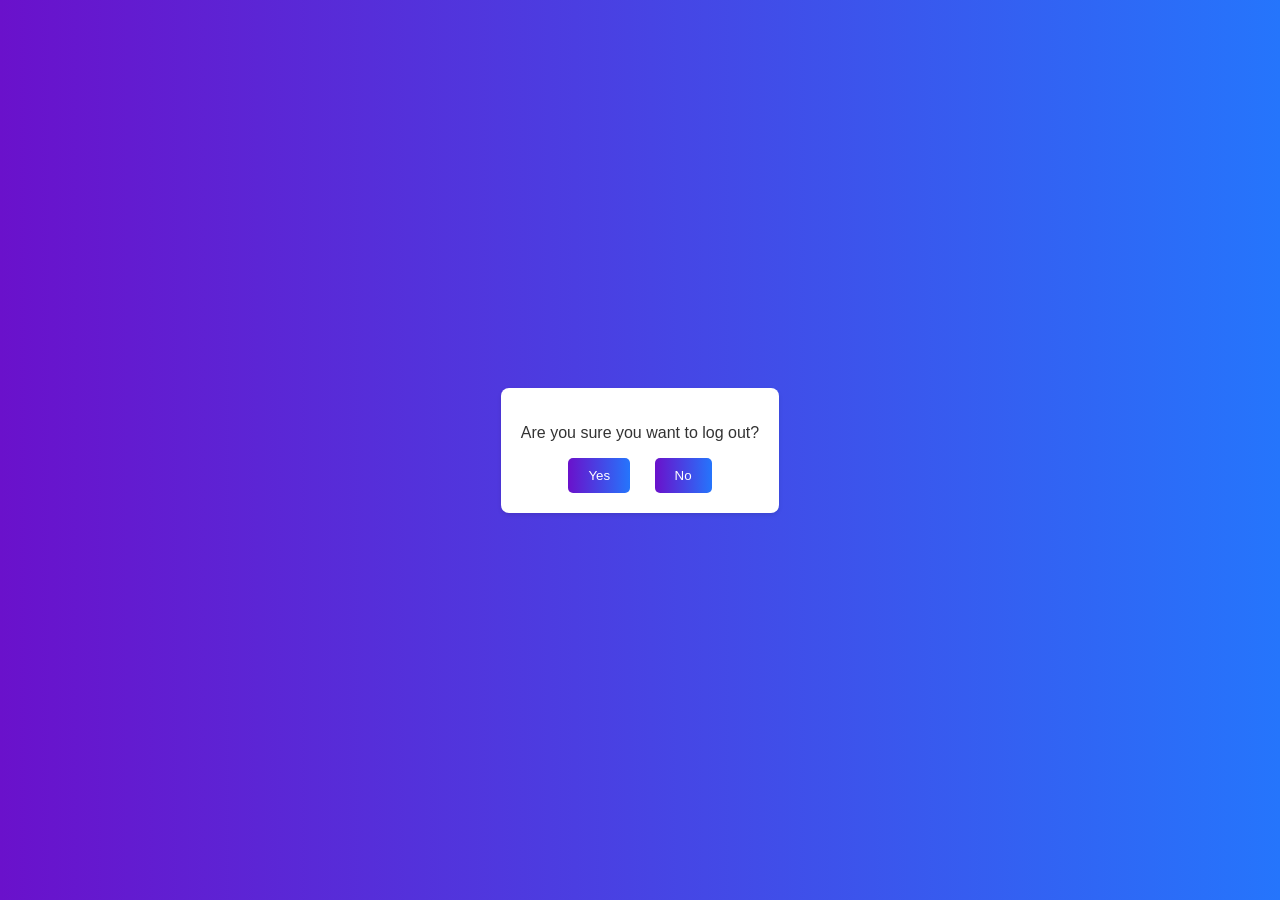
==== logout.html @ cee4d314 "Add files via upload" ====
<!DOCTYPE html>
<html lang="en">
<head>
    <meta charset="UTF-8">
    <meta name="viewport" content="width=device-width, initial-scale=1.0">
    <title>Logout</title>
    <link rel="stylesheet" href="styles.css">
    <script>
        function confirmLogout() {
            var confirmation = confirm("Are you sure you want to log out?");
            if (confirmation) {
                logout();
            }
        }

        function logout() {
            window.location.href = "index.html"; // Redirect to login screen
        }

        function cancelLogout() {
            window.location.href = "home.html"; // Redirect to home screen
        }
    </script>
    <style>
        .logout-popup {
            display: flex;
            justify-content: center;
            align-items: center;
            position: fixed;
            top: 0;
            left: 0;
            width: 100%;
            height: 100%;
            background-color: rgba(0, 0, 0, 0.5); /* Semi-transparent background */
        }

        .logout-popup-content {
            background-color: #fff;
            padding: 20px;
            border-radius: 8px;
            box-shadow: 0 2px 4px rgba(0, 0, 0, 0.1);
            text-align: center;
        }

        .logout-popup button {
            margin: 0 10px;
        }
    </style>
</head>
<body>
    <div class="logout-popup">
        <div class="logout-popup-content">
            <p>Are you sure you want to log out?</p>
            <button onclick="logout()">Yes</button>
            <button onclick="cancelLogout()">No</button>
        </div>
    </div>
</body>
</html>
---- styles.css ----
body {
    margin: 0;
    font-family: Arial, sans-serif;
    background: linear-gradient(to right, #6a11cb, #2575fc);
    color: #fff;
}

header {
    display: flex;
    align-items: center;
    justify-content: space-between;
    padding: 20px;
    background: linear-gradient(to right, #6a11cb, #2575fc); /* Matching color scheme */
    box-shadow: 0 4px 10px rgba(0, 0, 0, 0.1);
}


.logo-container {
    display: flex;
    align-items: center;
}

.circle {
    width: 60px;
    height: 60px;
    background: #fff;
    border-radius: 50%;
    display: flex;
    justify-content: center;
    align-items: center;
    margin-right: 15px;
    box-shadow: 0 4px 15px rgba(0, 0, 0, 0.2);
}

.inner-circle {
    width: 50px;
    height: 50px;
    background: linear-gradient(to right, #6a11cb, #2575fc);
    border-radius: 50%;
    display: flex;
    justify-content: center;
    align-items: center;
    border: 2px solid #fff;
}

.initials {
    color: #fff;
    font-size: 24px;
    font-weight: bold;
}

.logo-text {
    color: #fff;
    font-size: 24px;
    font-weight: bold;
}

nav ul {
    list-style-type: none;
    margin: 0;
    padding: 0;
    display: flex;
}

nav ul li {
    margin-right: 20px;
}

nav ul li:last-child {
    margin-right: 0;
}

nav ul li a {
    color: #fff;
    text-decoration: none;
    font-size: 16px;
    transition: color 0.3s;
}

nav ul li a:hover {
    color: #f0f0f0;
}

main {
    background-color: #fff;
    padding: 20px;
    border-radius: 8px;
    box-shadow: 0 2px 4px rgba(0, 0, 0, 0.1);
    color: #333;
    max-width: 800px;
    margin: 40px auto;
    text-align: center;
}

h2 {
    color: #333;
    margin-bottom: 20px;
}

.login-container {
    background: #fff;
    padding: 40px;
    border-radius: 10px;
    box-shadow: 0 4px 15px rgba(0, 0, 0, 0.2);
    width: 300px;
    margin: 100px auto;
    text-align: center;
    animation: fadeIn 1s ease-in-out;
}

.login-container h1 {
    margin-bottom: 30px;
    color: #333;
}

.input-group {
    margin-bottom: 20px;
    text-align: left;
}

.input-group label {
    display: block;
    color: #333;
    margin-bottom: 5px;
}

.input-group input {
    width: 100%;
    padding: 10px;
    border: 1px solid #ccc;
    border-radius: 5px;
    transition: border-color 0.3s;
}

.input-group input:focus {
    border-color: #6a11cb;
}

button {
    background: linear-gradient(to right, #6a11cb, #2575fc);
    color: #fff;
    padding: 10px 20px;
    border: none;
    border-radius: 5px;
    cursor: pointer;
    transition: background 0.3s;
}

button:hover {
    background: linear-gradient(to right, #2575fc, #6a11cb);
}

#error-message,
#register-error-message {
    color: red;
    margin-top: 20px;
    animation: shake 0.3s ease-in-out;
}

p {
    color: #333;
}

@keyframes fadeIn {
    from {
        opacity: 0;
        transform: translateY(-20px);
    }
    to {
        opacity: 1;
        transform: translateY(0);
    }
}

@keyframes shake {
    0%, 100% {
        transform: translateX(0);
    }
    20%, 60% {
        transform: translateX(-10px);
    }
    40%, 80% {
        transform: translateX(10px);
    }
}

/* Existing styles... */

footer {
    background: #333;
    color: #fff;
    padding: 20px;
    text-align: center;
}
footer {
    background: linear-gradient(to right, #6a11cb, #2575fc);
    color: #fff;
    padding: 20px;
    text-align: center;
}

footer {
    background: linear-gradient(to right, #6a11cb, #2575fc);
    color: #fff;
    padding: 20px;
    text-align: center;
}

footer p {
    margin-bottom: 10px; /* Adds space between paragraphs */
    color: #fff; /* Sets text color to white */
}
.fade-out {
    animation: fadeOut 0.5s ease-in-out;
}

.fade-out {
    animation: fadeOut 1s ease-in-out; /* Increased duration and added more easing */
}

@keyframes fadeOut {
    from {
        opacity: 1;
    }
    to {
        opacity: 0;
    }
}

main {
    background-color: #fff;
    padding: 20px;
    border-radius: 8px;
    box-shadow: 0 2px 4px rgba(0, 0, 0, 0.1);
    color: #333;
    max-width: 800px;
    margin: 40px auto;
    text-align: center;
    animation: fadeIn 1s ease-in-out; /* Added fade-in animation */
}

@keyframes fadeIn {
    from {
        opacity: 0;
    }
    to {
        opacity: 1;
    }
}

/* Existing styles... */

footer {
    position: fixed;
    left: 0;
    bottom: 0;
    width: 100%;
    background: linear-gradient(to right, #6a11cb, #2575fc);
    color: #fff;
    padding: 20px;
    text-align: center;
}

.container {
    display: flex;
    flex-direction: column;
    justify-content: center;
    align-items: center;
    height: 100vh;
}

#logoutMessage {
    margin-bottom: 20px; /* Add some space between the message and buttons */
}

.logout-popup {
    display: flex;
    justify-content: center;
    align-items: center;
    position: fixed;
    top: 0;
    left: 0;
    width: 100%;
    height: 100%;
    background: linear-gradient(to right, #6a11cb, #2575fc); /* Same gradient as the rest of the website */
    animation: fadeIn 0.5s ease-in-out; /* Fade in animation */
}

.logout-popup-content {
    background-color: #fff;
    padding: 20px;
    border-radius: 8px;
    box-shadow: 0 2px 4px rgba(0, 0, 0, 0.1);
    text-align: center;
    animation: slideIn 0.5s ease-in-out; /* Slide in animation */
}

.logout-popup button {
    margin: 0 10px;
}

@keyframes fadeIn {
    from {
        opacity: 0;
    }
    to {
        opacity: 1;
    }
}

@keyframes slideIn {
    from {
        transform: translateY(-50px);
    }
    to {
        transform: translateY(0);
    }
}
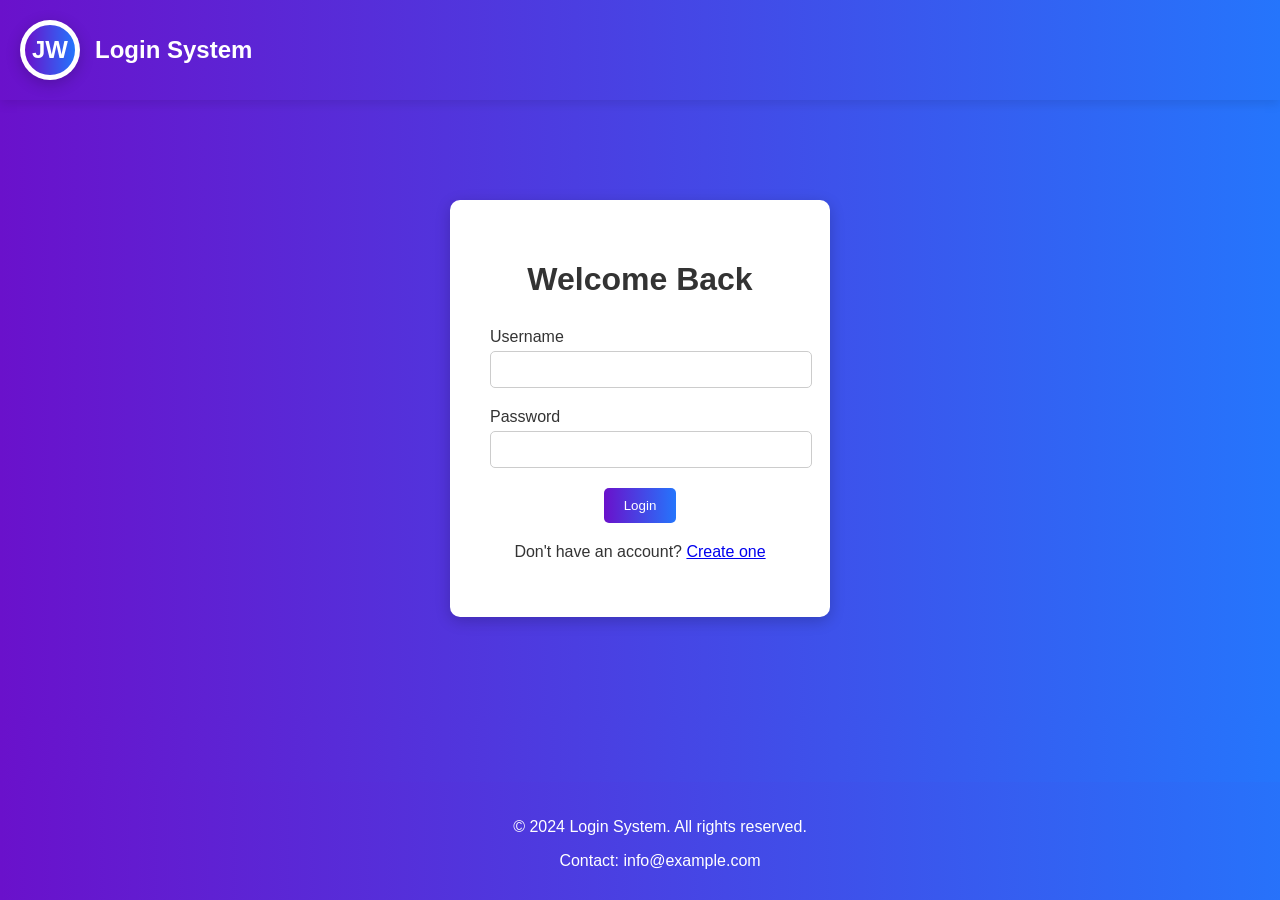
==== commit 9281bf4b: "Update logout.html" ====
--- a/logout.html
+++ b/logout.html
@@ -3,57 +3,40 @@
 <head>
     <meta charset="UTF-8">
     <meta name="viewport" content="width=device-width, initial-scale=1.0">
-    <title>Logout</title>
+    <title>Login Page</title>
     <link rel="stylesheet" href="styles.css">
-    <script>
-        function confirmLogout() {
-            var confirmation = confirm("Are you sure you want to log out?");
-            if (confirmation) {
-                logout();
-            }
-        }
-
-        function logout() {
-            window.location.href = "index.html"; // Redirect to login screen
-        }
-
-        function cancelLogout() {
-            window.location.href = "home.html"; // Redirect to home screen
-        }
-    </script>
-    <style>
-        .logout-popup {
-            display: flex;
-            justify-content: center;
-            align-items: center;
-            position: fixed;
-            top: 0;
-            left: 0;
-            width: 100%;
-            height: 100%;
-            background-color: rgba(0, 0, 0, 0.5); /* Semi-transparent background */
-        }
-
-        .logout-popup-content {
-            background-color: #fff;
-            padding: 20px;
-            border-radius: 8px;
-            box-shadow: 0 2px 4px rgba(0, 0, 0, 0.1);
-            text-align: center;
-        }
-
-        .logout-popup button {
-            margin: 0 10px;
-        }
-    </style>
 </head>
 <body>
-    <div class="logout-popup">
-        <div class="logout-popup-content">
-            <p>Are you sure you want to log out?</p>
-            <button onclick="logout()">Yes</button>
-            <button onclick="cancelLogout()">No</button>
+    <header>
+        <div class="logo-container">
+            <div class="circle">
+                <div class="inner-circle">
+                    <span class="initials">JW</span>
+                </div>
+            </div>
+            <div class="logo-text">Login System</div>
         </div>
+    </header>
+    <div class="login-container" id="loginContainer">
+        <h1>Welcome Back</h1>
+        <form id="loginForm" onsubmit="return validateLoginForm()">
+            <div class="input-group">
+                <label for="username">Username</label>
+                <input type="text" id="username" name="username" required>
+            </div>
+            <div class="input-group">
+                <label for="password">Password</label>
+                <input type="password" id="password" name="password" required>
+            </div>
+            <button type="submit">Login</button>
+        </form>
+        <div id="error-message"></div>
+        <p>Don't have an account? <a href="register.html">Create one</a></p>
     </div>
+    <footer>
+        <p>&copy; 2024 Login System. All rights reserved.</p>
+        <p>Contact: info@example.com</p>
+    </footer>
+    <script src="scripts.js"></script>
 </body>
 </html>
--- a/styles.css
+++ b/styles.css
@@ -315,4 +315,4 @@
     to {
         transform: translateY(0);
     }
-}+}
